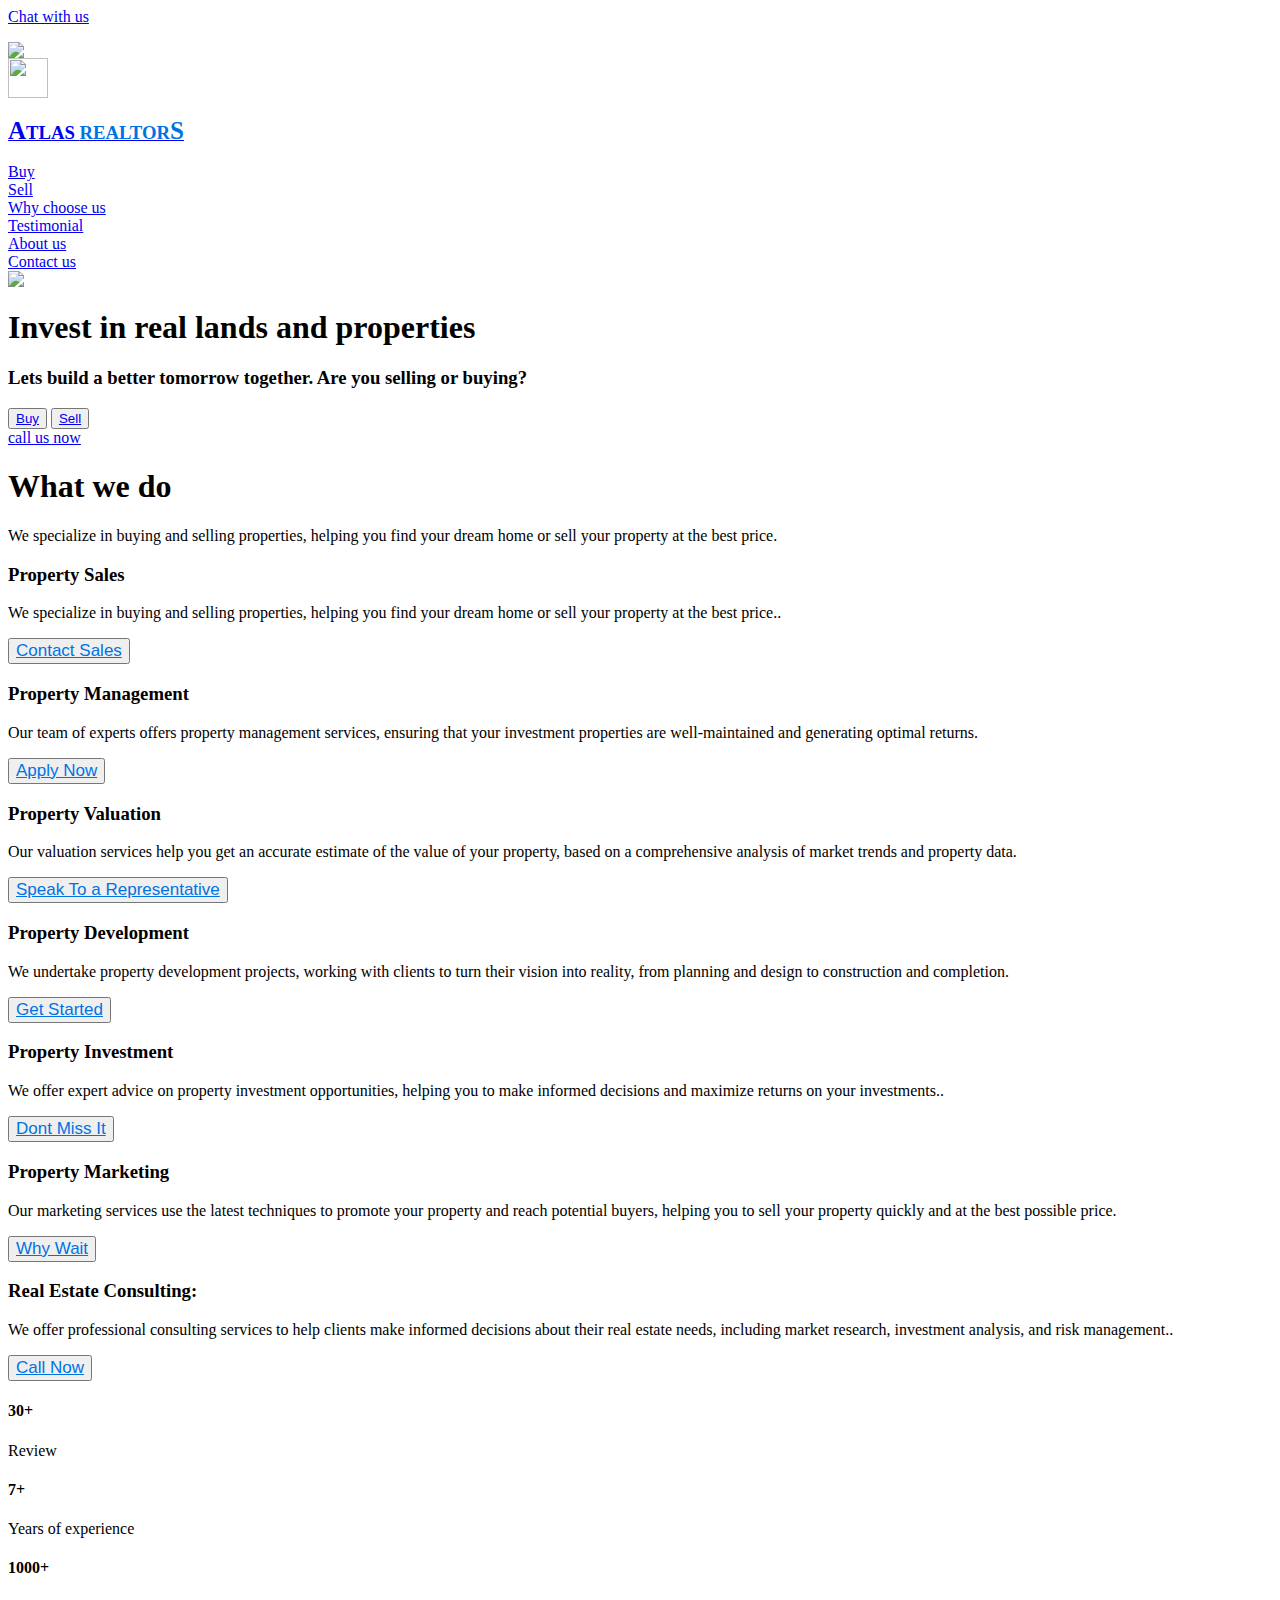
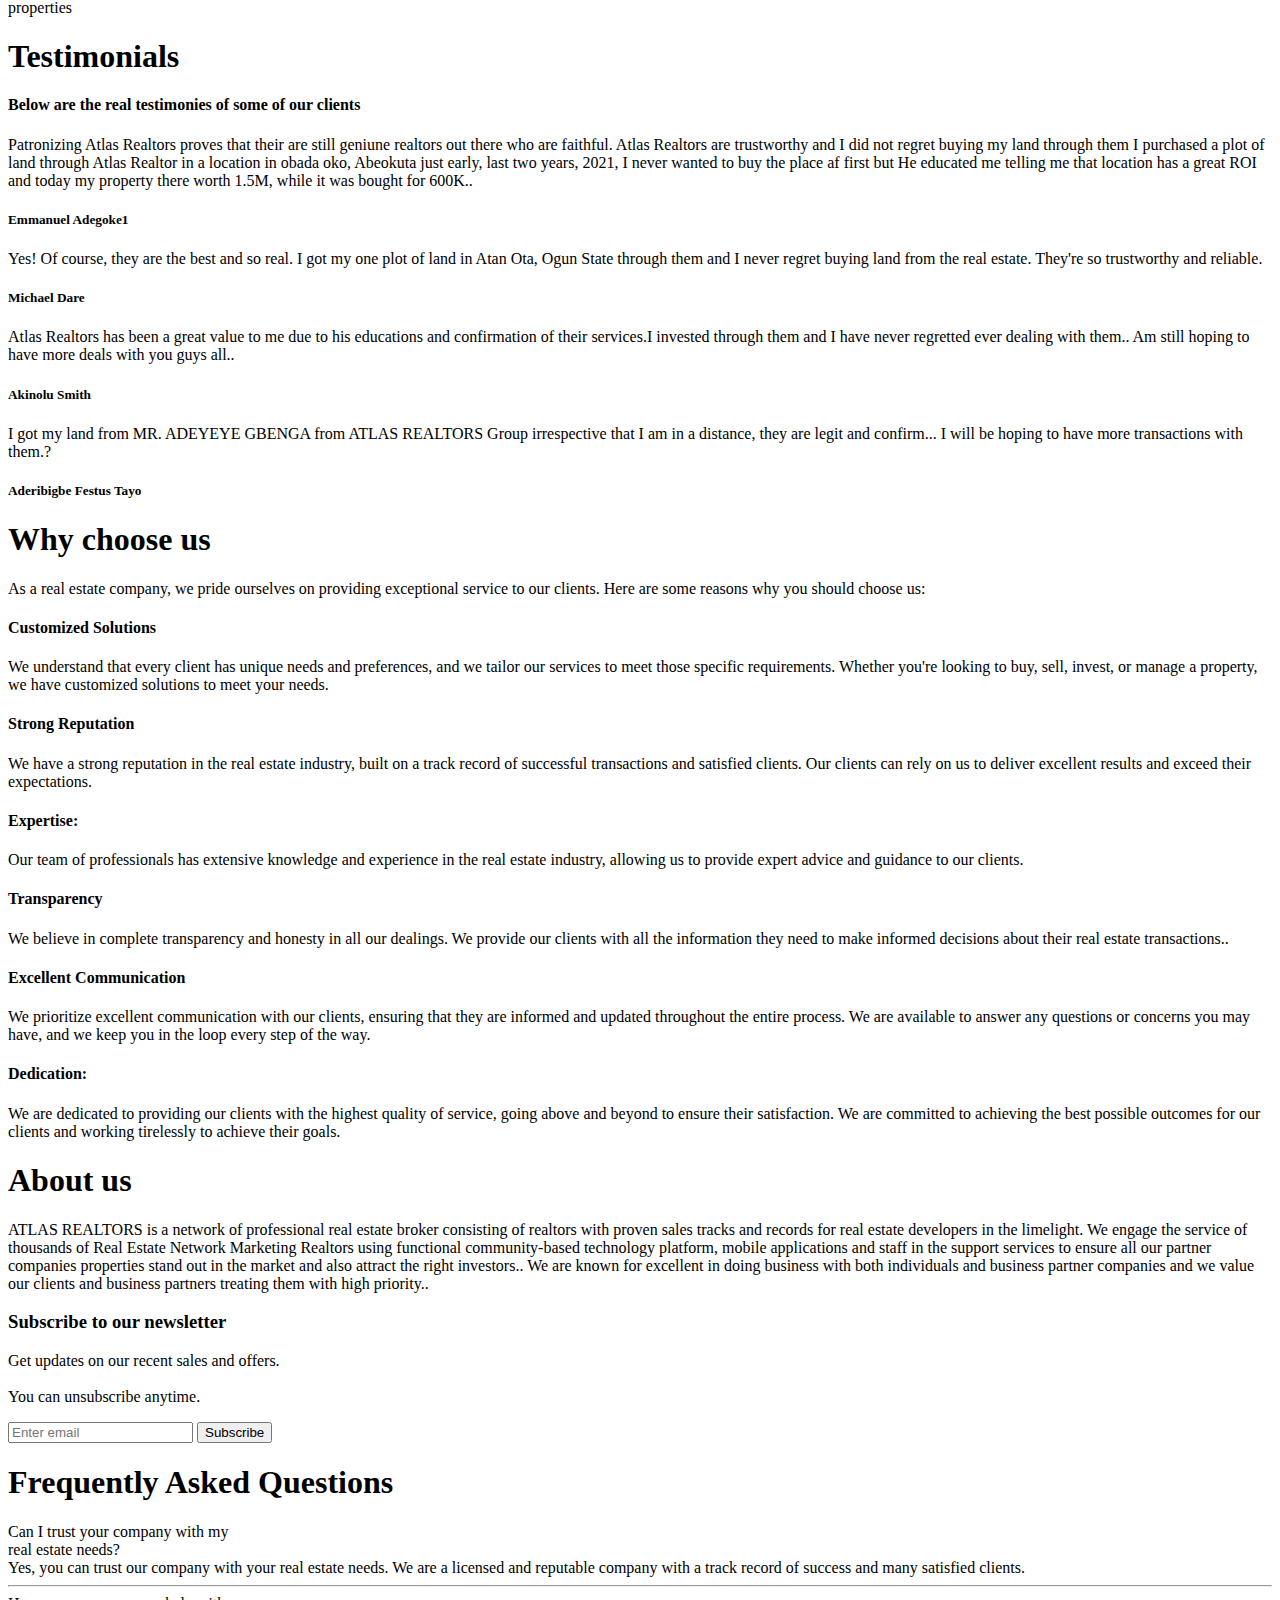
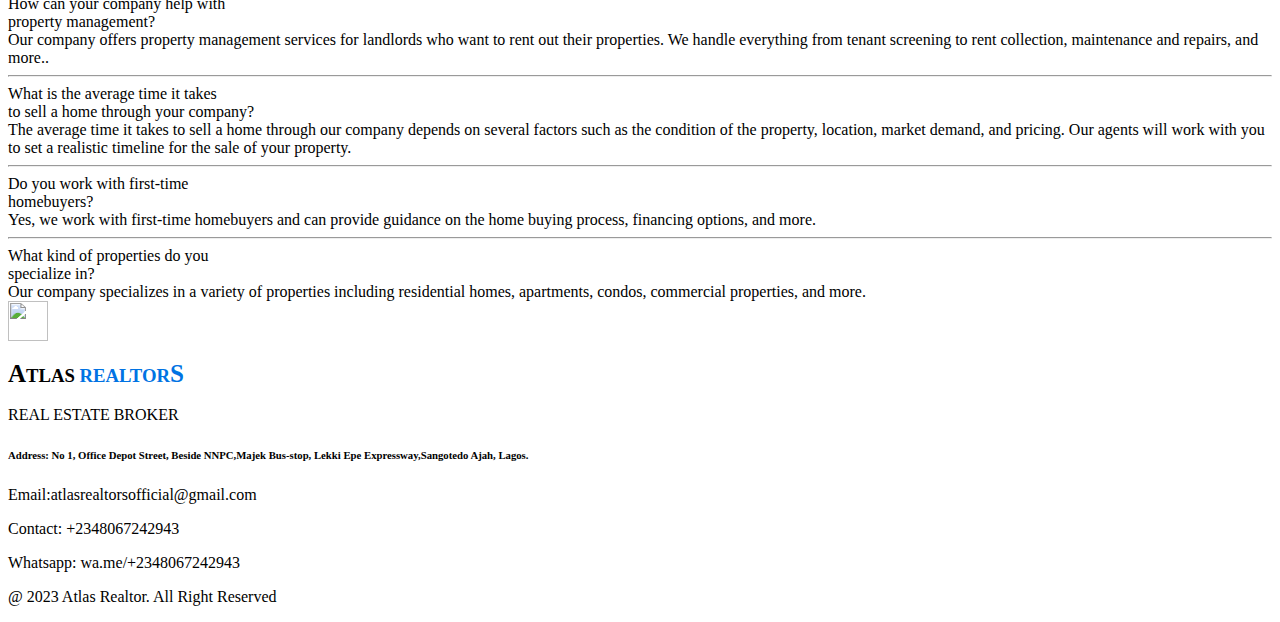
==== index.html @ 378260a9 "Update index.html" ====
<html>
    <head>
        <meta charset="UTF-8">
  <meta http-equiv="X-UA-Compatible" content="IE=edge">
  <meta name="viewport" content="width=device-width, initial-scale=1.0">
        <title>
    Atlas Real Estate Management Company
        </title>
        <link rel="icon" type="image/png" href="/assets/images/logo.PNG">
        <link rel="preconnect" href="https://fonts.googleapis.com">
<link rel="preconnect" href="https://fonts.gstatic.com" crossorigin>
<link href="https://fonts.googleapis.com/css2?family=Satisfy&display=swap" rel="stylesheet">
        <link rel="stylesheet" href="https://cdnjs.cloudflare.com/ajax/libs/font-awesome/6.1.2/css/all.min.css" 
        integrity="sha512-1sCRPdkRXhBV2PBLUdRb4tMg1w2YPf37qatUFeS7zlBy7jJI8Lf4VHwWfZZfpXtYSLy85pkm9GaYVYMfw5BC1A=="
         crossorigin="anonymous" 
        referrerpolicy="no-referrer" />
        <link href="assets/css/style.css" rel="stylesheet" type="text/css">
        <link href="assets/css/mediaquery.css" rel="stylesheet" type="text/css">
        <link rel="stylesheet" href="path/to/font-awesome/css/font-awesome.min.css">
        <link rel="preconnect" href="https://fonts.googleapis.com">
        <link rel="preconnect" href="https://fonts.gstatic.com" crossorigin>
        <link
          href="https://fonts.googleapis.com/css2?family=Monoton&family=Rubik:wght@300;400;500;600;700;800;900&display=swap"
          rel="stylesheet">
      
    <!--============ Boxicons ===============-->
    <link href='https://unpkg.com/boxicons@2.1.4/css/boxicons.min.css' rel='stylesheet'>

    </head>
    <body>




        <div class="chat">
            <a href="#"> <p class="chat-text">Chat with us</p></a>
              <a href="#"><img class="whatsapp-img" src="assets/images/whatsapp-icon-logo-8CA4FB831E-seeklogo.com.png" ></a>
          </div>  
        
          <div  class="scrollTop"><i class="fa-solid fa-chevron-up"></i></div>


<header>

  <a href="index.html"> <div class="logo-card">
    <img src="assets/images/logo.PNG" width="40">
    <h3><span style="font-size: 25PX;">A</span>TLAS <span style="color: #0073E3;">REALTOR<span style="font-size: 25PX;">S</span></span></h3>
     </div> </a>


        

         <div class="menu-btns">
            <i class="fa-solid fa-bars open" width="50"></i>
             <i id="close" class="fa-solid fa-xmark hide" width="50"></i> 
           </div>
    
           <div id="menu-bar" class="slide">

            <div class="nav-link-card">
      
              <div class="nav-link">  <a href="buy.html">Buy</a></div>
             
              <div class="nav-link">  <a href="sell.html">Sell</a></div>
       
              <div class="nav-link">  <a href="index.html#services">Why choose us</a></div>

            <div class="nav-link">  <a href="index.html#testimonials">Testimonial</a></div>

            <div class="nav-link">  <a href="index.html#about">About us</a></div>
           
            <div  id="special-btn" class="nav-link"><a href="buy.html">Contact us</a></div>
          
            </div>
    

    </div>
    </header>

  


<section class="home">
  
    <div class="smallie">
        <img   class="home-img" src="assets/images/IMG_6002.JPG">
    </div>

<div class="home-text">
<h1>Invest in real lands and properties</h1>
<h3>Lets build a better tomorrow together. Are you selling or buying?</h3>

<div class="btn-card">
<button> <a href="buy.html">Buy</a></button>
<button class="whitty"> <a href="buy.html">Sell</a></button>
</div>



<div class="home-call">
  <a href="tel:+2348067242943">  <i class="fa fa-phone"></i>
  call us now</a>
</div>

</div>
</section>



<section id="services" class="what-we-do">
<h1>What we do</h1>
<p class="do-p"> We specialize in buying and selling properties, helping you find your dream home or sell your property at the best price.</p>

     <div class="what-we-do-mother">

        <div class="what-we-do-card">
          <i class="fas fa-handshake"></i>
<h3>Property Sales</h3>
<p> We specialize in buying and selling properties, helping you find your dream home or sell your property at the best price..</p>
       <button> <a style="color: #0073E3; font-size: 17px;" href="sell.html"> Contact Sales <i class="fa-solid fa-chevron-right arrow"></i> </a></button>
        </div>

        <div class="what-we-do-card">
          <i class="fa-solid fa-house"></i>
            <h3>Property Management</h3>
            <p> Our team of experts offers property management services, ensuring that your investment properties are well-maintained and generating optimal returns.</p>
            <button> <a style="color: #0073E3; font-size: 17px;" href="buy.html"> Apply Now <i class="fa-solid fa-chevron-right arrow"></i> </a></button>
                    </div>

                    <div class="what-we-do-card">
                      <i class="fa-solid fa-tag"></i>
                        <h3>Property Valuation</h3>
                        <p>Our valuation services help you get an accurate estimate of the value of your property, based on a comprehensive analysis of market trends and property data.</p>
                        <button> <a style="color: #0073E3; font-size: 17px;" href="tel:+2348067242943"> Speak To a Representative <i class="fa-solid fa-chevron-right arrow"></i> </a></button>
                                </div>

                                <div class="what-we-do-card">
                                  <i class="fa-solid fa-layer-group"></i>
                                    <h3>Property Development</h3>
                                    <p> We undertake property development projects, working with clients to turn their vision into reality, from planning and design to construction and completion.</p>
                                    <button> <a style="color: #0073E3; font-size: 17px;" href="sell.html"> Get Started <i class="fa-solid fa-chevron-right arrow"></i> </a></button>
                                            </div>



                                            <div class="what-we-do-card">
                                              <i class="fa-solid fa-coins"></i>
                                                <h3> Property Investment</h3>
                                                <p>We offer expert advice on property investment opportunities, helping you to make informed decisions and maximize returns on your investments..</p>
                                                <button> <a style="color: #0073E3; font-size: 17px;" href="tel:+2348067242943"> Dont Miss It <i class="fa-solid fa-chevron-right arrow"></i> </a></button>
                                                        </div>

                                                        <div class="what-we-do-card">
                                                          <i class="fa-solid fa-chart-simple"></i>
                                                            <h3> Property Marketing</h3>
                                                            <p>Our marketing services use the latest techniques to promote your property and reach potential buyers, helping you to sell your property quickly and at the best possible price.</p>
                                                            <button> <a style="color: #0073E3; font-size: 17px;" href="tel:+2348067242943"> Why Wait <i class="fa-solid fa-chevron-right arrow"></i> </a></button>
                                                                    </div>
                        

                                                                    <div class="what-we-do-card">
                                                                      <i class="fa-solid fa-question"></i>
                                                                        <h3> Real Estate Consulting:</h3>
                                                                        <p> We offer professional consulting services to help clients make informed decisions about their real estate needs, including market research, investment analysis, and risk management..</p>
                                                                        <button> <a style="color: #0073E3; font-size: 17px;" href="tel:+2348067242943"> Call Now <i class="fa-solid fa-chevron-right arrow"></i> </a></button>
                                                                                </div>
                                    
                                                        
                                                        












     </div>

</section>

<section class="achievements">
    <span>
<h4>30+</h4>
<p>Review</p>
    </span>

    <span>
        <h4>7+</h4>
        <p>Years of experience</p>
            </span>

            <span>
                <h4>1000+</h4>
                <p>properties</p>
                    </span>     

</section>

<section id="testimonials" class="testimonials">
<h1>Testimonials</h1>
<h4>Below are the real testimonies of some of our clients</h4>

<div class="test-card-mother">


         <div class="testcard fade">
    
           <p>Patronizing Atlas Realtors proves that their are still geniune realtors 
            out there who are faithful. Atlas Realtors are trustworthy and I did not regret 
            buying my land through them I purchased a plot of land through Atlas Realtor in a 
            location in obada oko, Abeokuta just early, last two years, 2021, I never wanted to 
            buy the place af first but He educated me telling me that location has a great ROI and
             today my property there worth 1.5M, while it was bought for 600K..
            </p>
         
                <h5>Emmanuel Adegoke1</h5>
         
            </div>

             <div class="testcard fade">
    
              <p>
                Yes! Of course, they are the best and so real.
                I got my one plot of land in Atan Ota, Ogun State through them and I never regret buying land from the real estate.
                They're so trustworthy and reliable.
                </p>
             
                    <h5> Michael Dare</h5>
             
                </div>



                 <div class="testcard fade">
    
                  <p>Atlas Realtors has been a great value to me due to his educations and 
                    confirmation of their services.I invested through them and I have never
                     regretted ever dealing with them.. Am still hoping to have more deals with
                      you guys all..
                    </p>
               
                      <h5>Akinolu Smith</h5>
               
                  </div>

                  <div class="testcard fade">
    
                    <p> I got my land from MR. ADEYEYE GBENGA from ATLAS REALTORS Group irrespective that I am in a distance, they are legit and confirm... 

                      I will be hoping to have more transactions with them.?</p>
                 
                        <h5>Aderibigbe Festus Tayo</h5>
                 
                    </div>

</div>


<div style="text-align: center;">
  <span class="dot"></span>
  <span class="dot"></span>
  <span class="dot"></span>
  <span class="dot"></span>
</div>



</section>


<section class="why-us">
<h1>Why choose us</h1>
<p class="why-p">As a real estate company, we pride ourselves on providing exceptional service to our clients. Here are some reasons why you should choose us:</p>

      <div class="why-card-mother">


        <span class="why-card">
   
            <h4>Customized Solutions</h4>

           <p> We understand that every client has unique needs and preferences, and we tailor our services to meet those specific requirements.
             Whether you're looking to buy, sell, invest, or manage a property, we have customized solutions to meet your needs.</p>
        
            </span>





            <span class="why-card">
   
              <h4>Strong Reputation</h4>
  
             <p> We have a strong reputation in the real estate industry,
               built on a track record of successful transactions and satisfied clients. Our clients can rely on us to deliver excellent results and exceed their expectations.</p>
          
              </span>


            <span class="why-card">
   
                <h4>Expertise: </h4>

               <p>Our team of professionals has extensive knowledge and experience in the real estate industry, allowing us to provide expert advice and guidance to our clients.
                </p>
            
                </span>



                  <span class="why-card">
   
                    <h4>Transparency</h4>
        
                   <p> We believe in complete transparency and honesty in all our
                     dealings. We provide our clients with all the information they need to make informed decisions about their real estate transactions..</p>
                
                    </span>




                    <span class="why-card">
   
                      <h4>Excellent Communication</h4>
          
                     <p> We prioritize excellent communication with our clients, ensuring that they are informed and updated
                       throughout the entire process. We are available to answer any questions or concerns you may have, and we keep you in the loop every step of the way.</p>
                  
                      </span>



                        <span class="why-card">
   
                          <h4>Dedication:</h4>
              
                         <p> We are dedicated to providing our clients with the highest quality of service, going above and beyond to ensure their satisfaction. 
                          We are committed to achieving the best possible outcomes for our clients and working tirelessly to achieve their goals.</p>
                      
                          </span>

</div>
</section>



<section id="about" class="about-us">
<h1>About us</h1>
<p>ATLAS REALTORS is a network of professional 
  real estate broker consisting of realtors with
   proven sales tracks and records for real estate 
   developers in the limelight.
  We engage the service of thousands of Real 
  Estate Network Marketing Realtors using functional 
  community-based technology platform, mobile applications 
  and staff in the support services to ensure all our partner 
  companies properties stand out in the market and also attract 
  the right investors..
  We are known for excellent in doing business with both individuals 
  and business partner companies and we value our clients and business
   partners treating them with high priority..</p>

</section>


<section class="newsletter">
<h3>Subscribe to our newsletter</h3>
<p>Get updates on our recent sales and offers. <br><br>  You can unsubscribe anytime.</p>

    <form id="news-form" action="">
        <input type="email" id="email" name="Email" placeholder="Enter email" id="email" required> 
        <button>Subscribe</button>
        </form>

</section>




<section id="faq">
    <h1>Frequently Asked Questions</h1>
    
    <div class="faq-mother">
    
      <div class="faq-card">
    <div class="faq-header" >Can I trust your company with my <br> real estate needs?</div>
    
    <div class="faq-answer">
      <div class="faq-answer-content">
        Yes, you can trust our company with your real estate needs. We are a licensed and reputable company with a track record of success and many satisfied clients.</div>
    </div>
      </div>

<hr>

      <div class="faq-card">
        <div class="faq-header" > How can your company help with <br> property management?</div>
        
        <div class="faq-answer">
          <div class="faq-answer-content">
           
Our company offers property management services for landlords who want to rent out their properties. We handle everything from tenant screening to rent collection, maintenance and repairs, and more..</div>
        </div>
          </div>
  
  <hr>
  
      <div class="faq-card">
        <div class="faq-header" > What is the average time it takes <br> to sell a home through your company?</div>
        
        <div class="faq-answer">
          <div class="faq-answer-content">The average time it takes to sell a home
             through our company depends on several
             factors such as the condition of the property, location, 
            market demand, and pricing. Our agents will work with you to 
            set a realistic timeline for the sale of your property.</div>
        </div>
          </div>
  
  <hr>
  
          <div class="faq-card">
            <div class="faq-header" >Do you work with first-time  <br>homebuyers?</div>
            
            <div class="faq-answer">
              <div class="faq-answer-content">
                
Yes, we work with first-time homebuyers and can provide guidance on the home buying process, financing options, and more.
              </div>
            </div>
              </div>
  <hr>
  
              <div class="faq-card">
                <div class="faq-header" >What kind of properties do you <br> specialize in?</div>
                
                <div class="faq-answer">
                  <div class="faq-answer-content">
                    Our company specializes in a variety of properties including residential homes, apartments, condos, commercial properties, and more.</div>
                </div>
                  </div>
    </div>
    
    
    </section>
  
  





    <footer>

      <div class="foot-mother">
<div class="foot-right">
      <div class="foot-logo-card">

        <img src="assets/images/logo.PNG" width="40">

          <span>
            <h3><span style="font-size: 25PX;">A</span>TLAS <span style="color: #0073E3;">REALTOR<span style="font-size: 25PX;">S</span></span></h3>
          <p>REAL ESTATE BROKER</p>
        </span>
      
      </div>

          <h6>Address: No 1, Office Depot Street, Beside NNPC,Majek Bus-stop, Lekki Epe Expressway,Sangotedo Ajah, Lagos.</h6>
    
</div>

      <div class="foot-contact-card">
          <p>Email:atlasrealtorsofficial@gmail.com</p>
          <p>Contact: +2348067242943</p>
          <p>Whatsapp: wa.me/+2348067242943</p>
          <span>
            <i class="fa-brands fa-square-instagram"></i>
            <i class="fa-brands fa-facebook"></i>
          </span>
      </div>

      </div>
<p class="copyright">@ 2023 Atlas Realtor. All Right Reserved</p>
  </footer>


 <script src="assets/js/main.js"></script>
    </body>
</html>
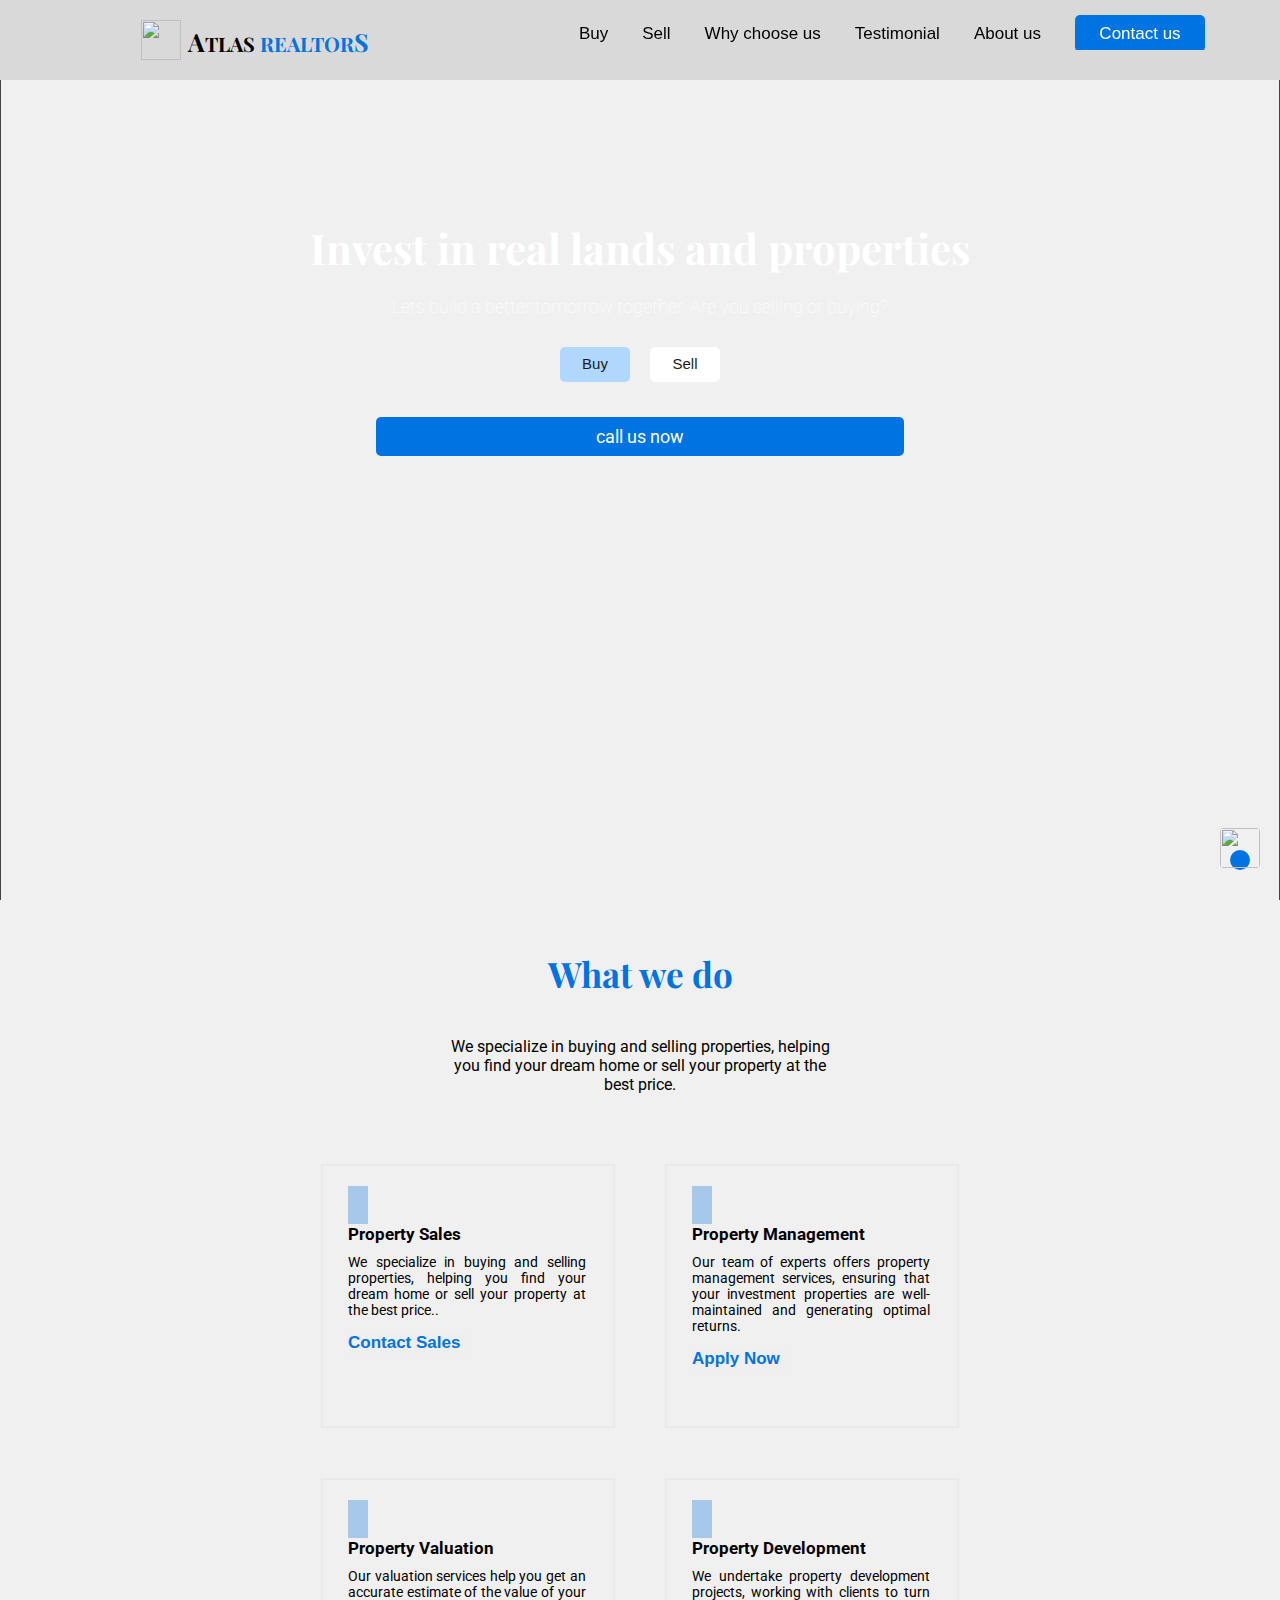
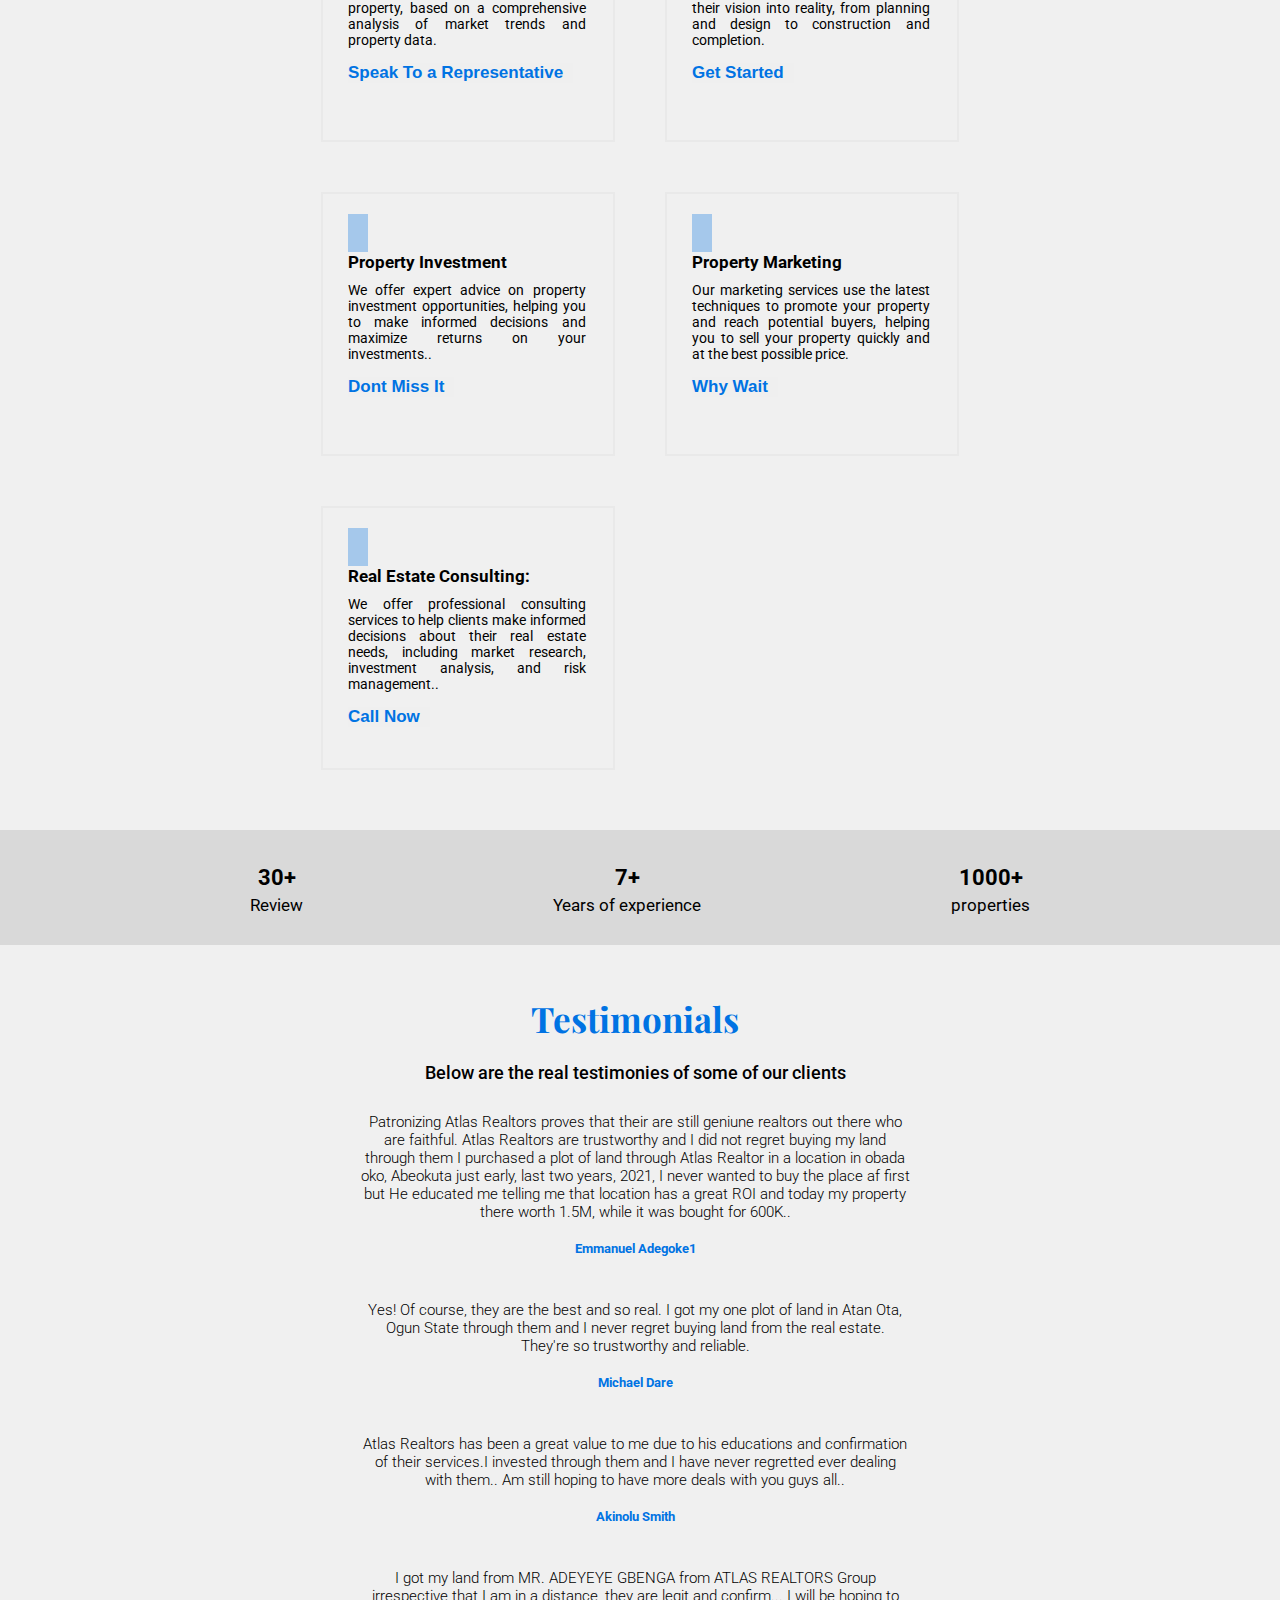
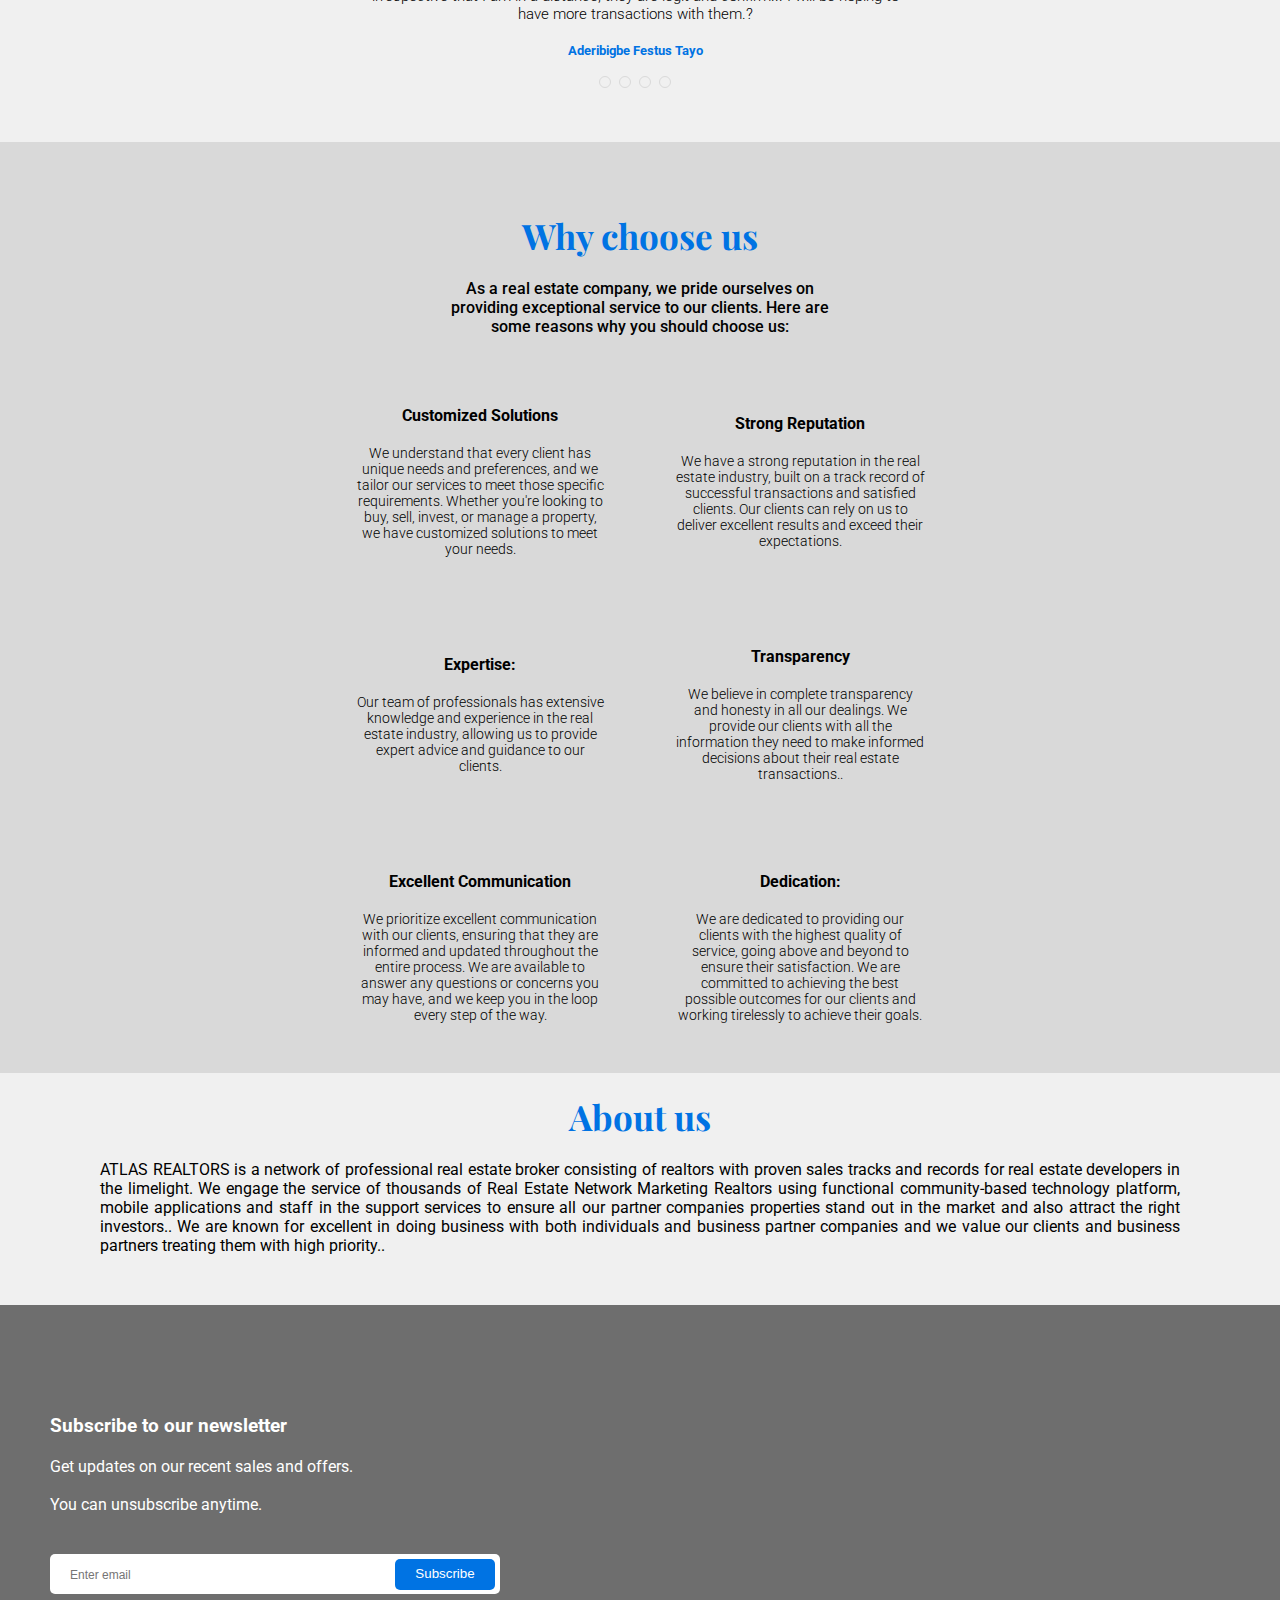
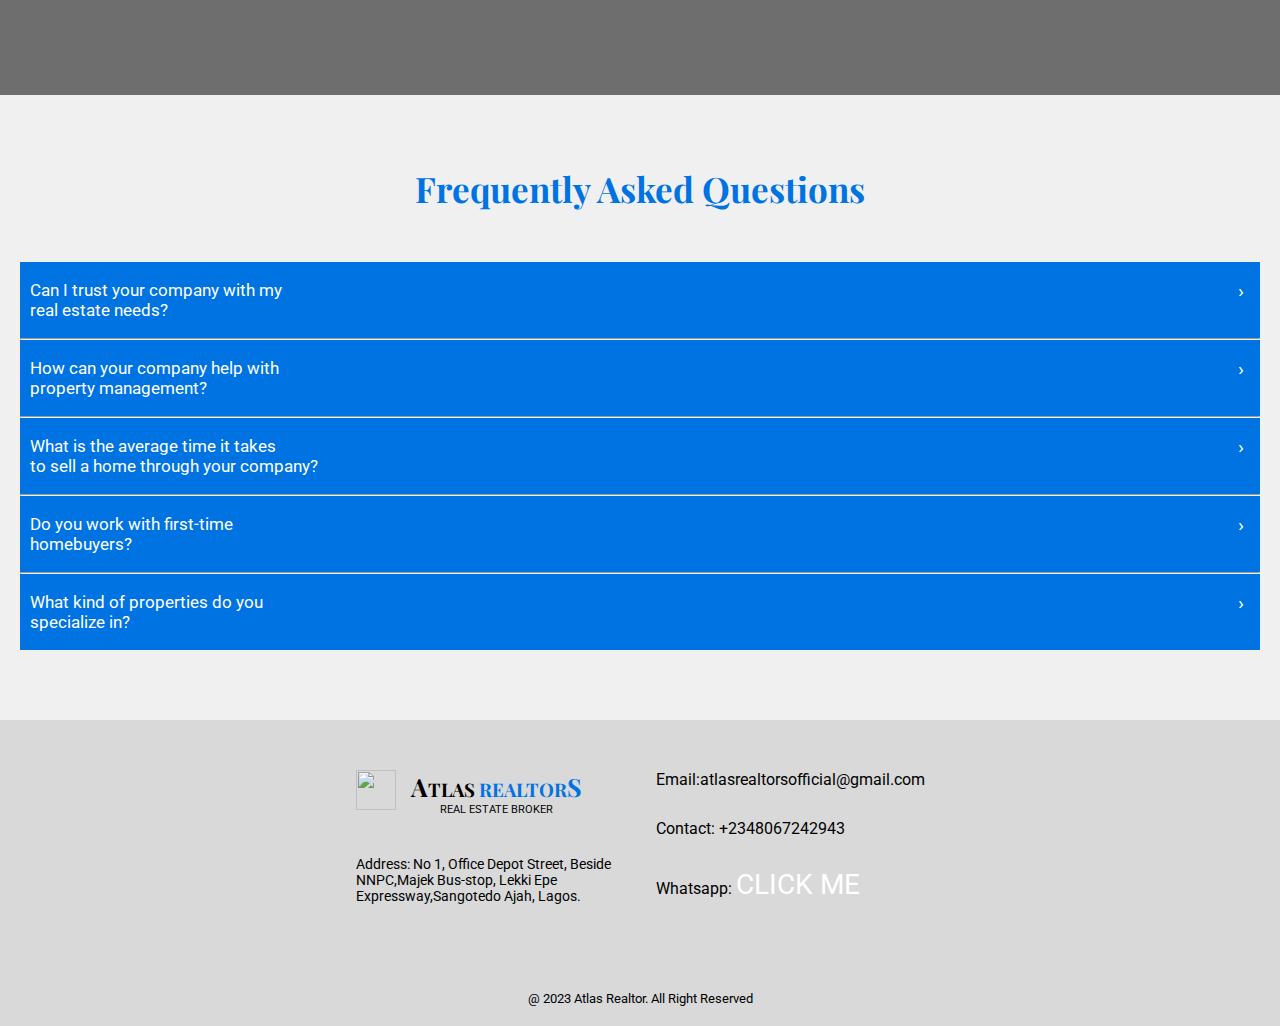
==== commit 546bf1de: "Update index.html" ====
--- a/index.html
+++ b/index.html
@@ -26,17 +26,37 @@
     <!--============ Boxicons ===============-->
     <link href='https://unpkg.com/boxicons@2.1.4/css/boxicons.min.css' rel='stylesheet'>
 
+        
+     <!-- Meta Pixel Code -->
+<script>
+!function(f,b,e,v,n,t,s)
+{if(f.fbq)return;n=f.fbq=function(){n.callMethod?
+n.callMethod.apply(n,arguments):n.queue.push(arguments)};
+if(!f._fbq)f._fbq=n;n.push=n;n.loaded=!0;n.version='2.0';
+n.queue=[];t=b.createElement(e);t.async=!0;
+t.src=v;s=b.getElementsByTagName(e)[0];
+s.parentNode.insertBefore(t,s)}(window, document,'script',
+'https://connect.facebook.net/en_US/fbevents.js');
+fbq('init', '565066428895745');
+fbq('track', 'PageView');
+</script>
+<noscript><img height="1" width="1" style="display:none"
+src="https://www.facebook.com/tr?id=565066428895745&ev=PageView&noscript=1"
+/></noscript>
+<!-- End Meta Pixel Code -->   
+        
+        
     </head>
     <body>
 
 
 
 
-        <div class="chat">
-            <a href="#"> <p class="chat-text">Chat with us</p></a>
-              <a href="#"><img class="whatsapp-img" src="assets/images/whatsapp-icon-logo-8CA4FB831E-seeklogo.com.png" ></a>
-          </div>  
-        
+         <div class="chat">
+        <a href="#"> <p class="chat-text">Chat with us</p></a>
+          <a href="http://wa.me/2348067242943"><img class="whatsapp-img" src="assets/images/what (2).PNG" ></a>
+      </div> 
+
           <div  class="scrollTop"><i class="fa-solid fa-chevron-up"></i></div>
 
 
@@ -479,10 +499,10 @@
       <div class="foot-contact-card">
           <p>Email:atlasrealtorsofficial@gmail.com</p>
           <p>Contact: +2348067242943</p>
-          <p>Whatsapp: wa.me/+2348067242943</p>
+          <p>Whatsapp:  <a href="http://wa.me/2348067242943">  CLICK ME </a></p>
           <span>
-            <i class="fa-brands fa-square-instagram"></i>
-            <i class="fa-brands fa-facebook"></i>
+           <a href="https:www.instagram.com/atlasrealtorsofficial?igshid=ZDdkNTZiNTM=" <i class="fa-brands fa-square-instagram"></i></a>
+           <a href="https:www.facebook.com/Adekoyzcreative?mibextid=ZbWKwL" <i class="fa-brands fa-facebook"></i></a>
           </span>
       </div>
 
--- a/assets/css/style.css
+++ b/assets/css/style.css
@@ -0,0 +1,1341 @@
+
+@import url('https://fonts.googleapis.com/css2?family=Playfair+Display:ital,wght@0,400;0,500;0,600;0,700;0,800;1,400&family=Roboto:ital,wght@0,100;0,300;0,400;1,300&display=swap');
+
+/*
+font-family: 'Playfair Display', serif;
+font-family: 'Roboto', sans-serif;
+
+
+ */
+
+
+
+:root {
+	--color-bg:#0073E3;
+	--color-light-blue: #B0D7FD;
+	--color-lighter-blue: #DEEBF8;
+	--color-grey: #D9D9D9;
+	--color-light-grey: #A7A9AB;
+	--color-white:white;
+	--color-black: #161B1F;
+
+	--box-shadow: 0px 4px 15px 5px rgba(0, 0, 0, 0.05);
+  }
+  
+
+   /* PRELOADER STYLE RULES */
+  #preloader { 
+	display: none;
+	 position: fixed; 
+	 top: 0;
+	  left: 0; 
+	  width: 100%; 
+	  height: 100%;
+	  background: rgba(46, 40, 40, 0.7);
+	   }
+   #loader {
+	 position: absolute;
+	  top: 50%; left: 50%;
+	   transform: translate(-50%, -50%);
+		border: 8pxsolid #f3f3f3;
+		 border-top: 8px solid #3498db; 
+	border-radius: 50%;
+	 width: 60px;
+	 height: 60px; 
+  animation: spin 2s linear infinite; 
+  } 
+  
+  @keyframes spin
+   {
+	 0% { transform: rotate(0deg); } 
+	 100% { transform: rotate(360deg); } 
+	}
+
+	/*END OF PRE LOADER STYLE RULES*/
+
+
+*{
+  margin:0px;
+  padding:0px;
+  scroll-behavior: smooth;
+
+ }
+
+a{
+	text-decoration: none;
+	color: inherit;
+}
+
+ h1{
+	font-family: 'Playfair Display', serif;
+	color:var(--color-bg);
+	font-size: 35px;
+ }
+ body {
+	font-family: 'Roboto', sans-serif;
+
+  scroll-behavior: smooth;
+
+transition: 0.4s;
+background-color: #b4b5b634;
+}
+
+
+
+  .theme__toggle {
+	position: absolute;
+	top: 1.5rem;
+	right: 6rem;
+	font-size: 2rem;
+	cursor: pointer;
+	transition: 0.4s;
+	color:var(--color-purple);
+  }
+  
+  
+  
+.home-social{
+	 position:fixed;
+   top:30%;
+	display:flex;
+	flex-direction:column;
+	gap:20px;
+	right:5px;
+	 z-index: 99999;
+}
+
+.home-social i,a{
+	font-size:28px;
+	color: var(--color-white);
+}
+
+
+/* WHATSAPP FIXED ICON */
+.chat{
+    position:fixed;
+     top:93%;
+     display:flex;
+     justify-content:right;
+     align-items:right;
+    right:20px;
+    z-index: 99999;
+    
+    }
+    
+    .chat-text{
+    background-color:white;
+    width:110px;
+    text-align:center;
+    border-radius:8px;
+    line-height:1.7;
+    font-weight:500;
+     height:27px;
+     display:none;
+  
+    }
+    
+    .whatsapp-img{
+    border-radius:10%;
+    height:40px;
+     width:40px;
+    margin-top:-9px;
+    animation: scaleUp 3s ease-in-out infinite;
+    }
+  
+
+    @keyframes scaleUp {
+ 
+        0%,
+        100% { transform: translateY(0) scale(1); }
+        
+        50% { transform: translateY(-5px) scale(1.05);}
+        
+        }
+/* WHATSAPP FIXED ICON */
+
+
+
+.scrollTop{
+  position:fixed;
+  bottom:30px;
+  right:30px;
+  background-color: #0073E3;
+  color: white;
+  cursor: pointer;
+  transition: all 0.5s ease 0s;
+  z-index: 9999;
+  padding: 10px;
+  border-radius:30px;
+}
+
+ /* END OF  SCROLL TO TOP STYLE RULES */
+  
+
+
+header{
+background-color:var(--color-grey);
+display: flex;
+padding:15px;
+position: fixed;
+width: 100%;
+z-index: 9;
+text-align: center;
+	justify-content:center;
+}
+
+
+header a{
+color: black;
+}
+
+
+.logo-card img{
+width:40px;
+position:relative;
+top:5px;
+}
+
+
+.logo-card{
+	display: flex;
+	text-align: center;
+	justify-content:center;
+gap:7px;
+padding-bottom:10px;
+}
+
+
+
+.logo-card  h3{
+	position:relative;
+	top:10px;
+	font-family: 'Playfair Display', serif;
+	font-size: 20px;
+	}
+
+.menu-btns{
+ position:absolute;
+left:10px;
+  z-index:1;
+ top:25px;
+	width:30px;
+	height:30px;
+	color: black;
+	text-align:center;
+	display:flex;
+	justify-content:center;
+}
+
+.menu-btns i{
+	font-size:30px;
+	
+   }
+
+
+#menu-bar{
+display:flex;
+flex-direction:column; 
+position:absolute;
+background-color: var(--color-grey);
+
+height:300px;
+transition: all 0.4s ease;
+top:63;
+width:100%;
+gap:20px;
+ right:0px;
+ z-index:4;
+  overflow:hidden;
+ text-align:left;
+ box-shadow:  0 1px 0  rgba(128, 128, 128, 0.452);
+}
+
+.nav-link a{
+ text-decoration:none;
+color: black;
+ font-weight:500;
+ font-size:14px;
+}
+
+
+
+.nav-link{
+ display:flex;
+flex-direction:column;
+ position:relative;
+ top:5px;
+ margin:25px;
+	font-weight:bold;
+	font-family: 'Orbitron', sans-serif;
+	left:-10px;
+}
+
+#special-btn{
+background-color:var(--color-bg);
+color:white;
+width:130px;
+text-align: center;
+line-height: 2.2;
+color:white;
+border-radius:5px;
+}
+
+#special-btn a{
+	color:white;
+	}
+	
+
+.slide{
+left:-100%;
+}
+
+
+.hide{
+visibility:hidden;
+z-index:1;
+}
+
+.open{
+position:absolute;
+
+}
+
+
+/* HOME STYLE RULES */
+
+.home{
+  padding-bottom:10px;
+  display: flex;
+  flex-direction: column;
+  justify-content: center;
+  align-items: center;
+}
+
+.smallie{
+width: 100%;
+overflow: hidden;
+height:100vh;
+	
+}
+
+.home-img{
+	width:100%;
+	position: relative;
+top:60px;
+	filter: brightness(35%);
+	animation:zoomInOut 15s linear infinite;
+}
+
+
+
+
+
+
+.home-text{
+position:absolute;
+z-index: 2;
+top:170px;
+color:var(--color-white);
+margin:20px;
+}
+
+.home-text h1{
+	padding:20px 0 20px 0;
+	font-size:32px;
+	color:var(--color-white);
+	}
+
+
+
+.home-text h3{
+	font-size: 15px;
+	font-weight: 300;
+	}
+	
+
+	
+
+.btn-card{
+padding:30px 0 30 0;
+display:flex;
+gap:20px;
+color:var(--color-black);
+}
+
+.btn-card button {
+	line-height:2.5;
+	width:70px;
+	background-color: var(--color-light-blue);
+	border:none;
+	color:var(--color-black);
+	border-radius: 5px;
+	}
+	
+	.btn-card .whitty{
+		background-color:var(--color-white);
+	}
+
+.btn-card a{
+	color:var(--color-black);
+	font-size:15px;
+}
+	
+	
+.home-call{
+width: 90%;
+background-color: var(--color-bg);
+text-align: center;
+line-height: 2.2;
+border-radius: 5px;
+margin:5px;
+
+}
+
+
+.home-call a{
+	font-size:18px;
+	}
+	
+
+/*what-we-do  STYLE RULES */
+
+.what-we-do{
+padding:20px;
+display:flex ;
+flex-direction: column;
+align-items:center;
+justify-content: center;
+}
+
+
+.what-we-do h1{
+	padding-bottom:20px;
+	color: var(--color-bg);
+	}
+	
+.what-we-do .do-p{
+	text-align: center;
+	}
+	
+
+	.what-we-do-card{
+
+border:2px solid rgba(128, 128, 128, 0.068);
+width: 250px;
+height:200px;
+position:relative;
+padding: 30px 15px 10px 30px;
+	}
+
+
+
+
+.what-we-do-card h3{
+font-size:17px;
+padding:10px 0 0px 0;
+}
+
+.what-we-do-card p{
+	font-size:14px;
+	padding:10px 0 10px 0px;
+	}
+
+	.what-we-do-card i{
+		font-size:35px;
+		color:#0073E3;
+		background-color:#0071e34f;
+		padding:10px;
+		}
+
+		.what-we-do-card .arrow{
+			font-size:15px;
+			color:#0073E3;
+			background-color:transparent;
+			padding:5px;
+			}
+	
+
+	.what-we-do-mother{
+display:flex;
+flex-direction: column;
+gap:50px;
+padding-top:40px;
+padding-bottom:40px;
+justify-content:center;
+align-items: center;
+	}
+
+	.what-we-do-mother button{
+		border:none;
+		font-size: 17px;
+		color: #0073E3;
+		font-weight:bold;
+			}
+		
+
+/* Achievements STYLE RULES */
+.achievements{
+	display:flex;
+	flex-direction: column;
+	justify-content:center;
+	background-color: var(--color-grey);
+	padding:30px;
+	gap:30px;
+	
+}
+
+.achievements span{
+	display:flex;
+	flex-direction: column;
+	justify-content:center;
+	text-align: center;
+}
+
+.achievements span p{
+	font-size:17px;
+	padding:5px 0 0 0;
+}
+
+.achievements h4{
+	font-size:22px;
+	padding:5px 0 0 0;
+}
+
+
+
+/*Testimonial  STYLE RULES */
+
+.testimonials{
+padding: 50px 30px 50px 20px;
+text-align: center;
+ 
+  
+}
+
+
+.testimonials h1{
+	color: var(--color-bg);
+}
+
+
+.testimonials p{
+	padding: 30px 20px 20px 20px;
+	font-weight:300;
+	font-size: 15;
+}
+
+.testimonials h4{
+	padding: 20px 0 0px 0;
+	font-weight:500;
+	font-size: 18;
+}
+
+.testimonials h5{
+	padding: 0px 0 15px 0;
+	color: var(--color-bg);
+}
+
+.test-card-mother{
+display: flex;
+flex-direction:column ;
+justify-content: center;
+align-items: center;
+}
+
+.dot{
+	border:1px solid var(--color-grey);
+	height:10px;
+width:10px;
+margin: 0 2px;
+
+border-radius: 50%;
+display:inline-block;
+transition: background-color 0.6s ease;
+text-align: center;
+}
+
+.test-card{
+display: none;
+}
+
+
+.active{
+	background-color: var(--color-light-blue);
+}
+
+.fade{
+	animation-name: fade;
+	animation-duration: 1.5s;
+	text-align: center;
+}
+
+@keyframes fade{
+	from{opacity:.4}
+	to{opacity:.1}
+}
+
+
+
+/*Why-us  STYLE RULES */
+
+.why-us{
+display:flex;
+flex-direction: column;
+justify-content:center;
+align-items:center;
+text-align: center;
+padding:60px 20px 20px 20px;
+background-color: var(--color-grey);
+}
+
+.why-us h1{
+	padding:10px 0 20px 0;
+	color:#0073E3;
+	}
+	
+	.why-us p{
+		font-weight:500;
+	
+		}
+		
+
+.why-card-mother{
+	display:flex;
+	flex-direction: column;
+	justify-content:center;
+	padding-top: 30px;
+	padding-bottom: 30px;
+	gap:20px;
+	
+}
+.why-card{
+	display:flex;
+	flex-direction: column;
+	justify-content:center;
+	
+	}
+	.why-card p{
+		font-weight:300;
+		font-size: 14px;
+		
+		}
+
+.why-card h4{
+padding: 20px 0 20px 0;
+}
+
+
+
+/* ABOUT  STYLE RULES */
+
+.about-us{
+	display:flex;
+	flex-direction: column;
+	justify-content:center;
+	align-items: center;
+	padding: 20px 20px 50px 20px;
+	text-align: center;
+}
+
+.about-us h1{
+	padding-bottom: 20px;
+	color:#0073E3;
+}
+
+
+/* NEWSLETTER */
+
+.newsletter{
+	padding:20px;
+  background-image: url('/assets/images/IMG_6001.JPG') !important;
+  background-blend-mode: overlay;
+  background-size: cover;
+	background-repeat: no-repeat;
+ background-color:rgba(0, 0, 0, 0.541);
+ color:white;
+ 
+	}
+
+	.newsletter p{
+		padding:20px 0 40px 0;
+		}
+
+		.newsletter h3{
+			padding:60px 0 0px 0;
+			}
+	
+			#news-form{
+				padding: 0 0 60px 0;
+				display: flex;
+			}
+		
+			#news-form button{
+				background-color: var(--color-bg);
+				color:var(--color-white);
+				width:100px;
+				border:none;
+				line-height: 2.3;
+				border-radius:5px;
+				position: relative;
+				left:185px;
+				top:5px;
+				
+			}
+		
+
+
+	#news-form input{
+		width:290px;
+		height:40px;
+		border-radius:5px;
+		border:none;
+		position:absolute;
+		
+	}
+
+	#news-form input::placeholder{
+		position:relative;
+		left:20px;
+		font-size: 12px;;
+	}
+
+
+
+
+/* FAQ STYLE RULES */
+
+#faq{
+	padding:70px 20px 70px 20px;;
+   }
+   
+   #faq h1{
+	 padding-bottom:50px;
+	 color: #0073E3;
+	text-align: center;
+   }
+   
+   .faq-mother{
+	 background-color:var(--color-bg);
+	 color:white;
+	
+	margin:0px;
+   
+   }
+   
+   .faq-card{
+   
+   }
+   
+   .faq-header{
+	 padding:18px 10px 18px 10px;
+	 font-size:17px;
+	 cursor:pointer;
+	 position:relative;
+	 background-color: var(--color-bg);
+   }
+   
+   
+   .faq-header::after{
+	 content:"\203A";
+	 font-size:20px;
+	position:absolute;
+	 right:1rem;
+	top:17px;
+	
+   }
+   
+   .faq-header.active::after{
+	content:"\2039";
+	
+   }
+   
+   .faq-answer-content{
+	padding:15px;
+	  font-size:14px;
+	border-top:1px solid black;
+	background-color:var(--color-white);
+	color:var(--color-black);
+   }
+   
+   .faq-answer{
+	max-height:0;
+	overflow:hidden;
+	transition: max-height 0.2s ease-out;
+   }
+   
+   .faq-header.active + .faq-answer{
+	max-height:1000px;
+   }
+   
+   /* END OF FAQ STYLE RULES */
+   
+   
+
+
+
+
+/* FOOTER STYLE RULES */
+
+footer{
+	 padding:20px;
+	display:flex;
+	flex-direction:column;
+	justify-content:center;
+	color:black;
+	background-color: var(--color-grey);
+}
+
+.foot-logo-card{
+display:flex;
+gap:15px;
+padding-bottom:40px;
+}
+
+.foot-logo-card p{
+	font-size:11px;
+	text-align:center;
+	}
+
+	footer h6{
+font-size:14px;
+font-weight:400;
+	}
+
+	.foot-contact-card{
+padding: 30px 0 30px 0;
+display:flex;
+flex-direction: column;
+gap:30px;
+	}
+
+	.copyright{
+text-align:center;
+font-size:13px;
+	}
+
+footer h3{
+	font-family: 'Playfair Display', serif;
+}
+
+
+
+
+	/* MEDIA QUERY STYLE RULES */
+	/* MEDIA QUERY STYLE RULES */
+	/* MEDIA QUERY STYLE RULES */
+	/* MEDIA QUERY STYLE RULES */
+	/* MEDIA QUERY STYLE RULES */
+
+	@media (min-width: 768px) {
+
+/* HOME STYLE RULES */
+
+.home{
+	padding-bottom:10px;
+	display: flex;
+	flex-direction: column;
+	justify-content: center;
+	align-items: center;
+  }
+  
+  .smallie{
+  width: 100%;
+  overflow: hidden;
+  height:100vh;
+	  
+  }
+  
+  .home-img{
+	  width:100%;
+	  position: relative;
+  top:60px;
+	  filter: brightness(35%);
+	  animation:zoomInOut 15s linear infinite;
+	  object-fit:fill;
+  }
+  
+  
+  
+  
+  
+  
+  .home-text{
+  position:absolute;
+  z-index: 2;
+  top:180px;
+
+  margin:20px;
+  text-align: center;
+  display: flex;
+	flex-direction: column;
+  justify-content: center;
+	align-items: center;
+  }
+  
+  .home-text h1{
+	  padding:20px 0 20px 0;
+	  font-size:42px;
+	  }
+  
+  .home-text span{
+	  color: var(--color-purple);
+	  
+	  }
+  
+  .home-text h3{
+	  font-size: 18px;
+	  font-weight: 100;
+	  }
+	  
+	  
+  
+  .btn-card{
+  padding:30px 0 30 0;
+  display:flex;
+  gap:20px;
+  justify-content: center;
+  align-items: center;
+  }
+  
+  .btn-card button{
+	  line-height:2.3;
+	  width:70px;
+
+	  border:none;
+	  
+	  border-radius: 5px;
+	  }
+
+  
+	  
+  .home-call{
+  width: 80%;
+ 
+  text-align: center;
+  line-height: 2.2;
+  border-radius: 5px;
+  margin:5px;
+  justify-content: center;
+  align-items: center;
+  }
+
+
+
+
+
+  /*what-we-do  STYLE RULES */
+
+.what-we-do{
+	padding:40px 20px 20px 20px;
+	display: flex;
+	flex-direction:column;
+	justify-content: center;
+	align-items: center;
+	}
+	
+	.what-we-do p{
+text-align: center;
+width:400px;
+padding:20px;
+		}
+		
+	
+		.what-we-do-card{
+			padding: 30px 15px 10px 25px;
+			width: 250px;
+			height:220px;
+		}
+	
+	
+	.what-we-do-card h3{
+	font-size:17px;
+	padding:10px 0 0px 0;
+	}
+	
+	.what-we-do-card p{
+		font-size:14px;
+		padding:10px 0 15px 0;
+		width:95%;
+		text-align: justify;
+		}
+	
+		.what-we-do-card i{
+			font-size:15px;
+			
+			
+			padding:10px;
+			}
+	
+			.what-we-do-card .arrow{
+				font-size:15px;
+				
+			
+				padding:5px;
+				}
+		
+	
+		.what-we-do-mother{
+	display:grid;
+	grid-template-columns: repeat(2,1fr);
+	gap:50px;
+	padding-top:50px;
+		}
+	
+		.what-we-do-mother button{
+			border:none;
+			
+			font-weight:bold;
+				}
+			
+
+/* Achievements STYLE RULES */
+.achievements{
+	display:flex;
+	flex-direction: row;
+	justify-content:space-evenly;
+	background-color: var(--color-grey);
+	padding:30px;
+	gap:30px;
+	
+}
+
+
+
+/*Testimonial  STYLE RULES */
+
+	.testimonials p{
+
+		font-weight:300;
+		width:550px;
+	
+	}
+
+/*Why-us  STYLE RULES */
+
+.why-us{
+display:flex;
+flex-direction: column;
+justify-content:center;
+align-items:center;
+text-align: center;
+padding:60px 20px 20px 20px;
+}
+
+.why-us h1{
+	padding:10px 0 20px 0;
+	
+	}
+	
+.why-p{
+	width:400px;
+}
+
+
+	.why-us p{
+		font-weight:500;
+	
+		}
+		
+
+.why-card-mother{
+	display:grid;
+	grid-template-columns: repeat(2,1fr);
+	justify-content:space-evenly;
+	padding-top: 50px;
+	padding-bottom: 30px;
+	gap:70px;
+	
+}
+.why-card{
+	display:flex;
+	flex-direction: column;
+	justify-content:center;
+	width:250px;
+	}
+	.why-card p{
+		font-weight:300;
+		font-size: 14px;
+		
+		}
+
+.why-card h4{
+padding: 20px 0 20px 0;
+}
+
+
+
+/* ABOUT  STYLE RULES */
+
+.about-us{
+	display:flex;
+	flex-direction: column;
+	justify-content:center;
+	align-items: center;
+	padding: 20px 100px 50px 100px;
+	text-align: center;
+}
+
+.about-us p{
+	text-align: justify;
+}
+
+
+/* NEWSLETTER */
+
+.newsletter{
+	padding:50px;
+  background-image: url('/assets/images/IMG_6001.JPG') !important;
+  background-blend-mode: overlay;
+  background-size: cover;
+	background-repeat: no-repeat;
+ background-color:rgba(0, 0, 0, 0.541);
+ color:white;
+ 
+	}
+
+	.newsletter p{
+		padding:20px 0 40px 0;
+		}
+
+		.newsletter h3{
+			padding:60px 0 0px 0;
+			}
+	
+			#news-form{
+				padding: 0 0 60px 0;
+				display: flex;
+			}
+		
+			#news-form button{
+				background-color: var(--color-bg);
+				color:var(--color-white);
+				width:100px;
+				border:none;
+				line-height: 2.3;
+				border-radius:5px;
+				position: relative;
+				left:345px;
+				top:5px;
+				
+			}
+		
+
+
+	#news-form input{
+		width:450px;
+		height:40px;
+		border-radius:5px;
+		border:none;
+		position:absolute;
+		
+	}
+
+	#news-form input::placeholder{
+		position:relative;
+		left:20px;
+		font-size: 12px;;
+	}
+
+
+/* FOOTER STYLE RULES */
+
+footer{
+	padding:20px;
+   display:flex;
+   flex-direction:column;
+   justify-content:center;
+   color:black;
+}
+
+.foot-mother{
+	display:flex;
+    justify-content:center;
+}
+
+.foot-right{
+padding-top:30px;
+}
+
+.foot-logo-card{
+display:flex;
+gap:15px;
+padding-bottom:40px;
+}
+
+.foot-logo-card p{
+   font-size:11px;
+   text-align:center;
+   }
+
+   footer h6{
+font-size:14px;
+font-weight:400;
+width:300px;
+   }
+
+   .foot-contact-card{
+padding: 30px 0 30px 0;
+display:flex;
+flex-direction: column;
+gap:30px;
+   }
+
+   .copyright{
+text-align:center;
+font-size:13px;
+padding-top:30px;
+   }
+
+
+	}
+
+	@media (min-width: 1024px) {
+
+	.menu-btns{
+		visibility: hidden;
+	   }
+	   
+	   .logo-card{
+		position:relative;
+		left:-400px;
+	
+		font-weight:bold;
+	  }
+	  
+	   
+	   
+	   #menu-bar{
+		display:flex;
+        flex-direction:row; 
+        z-index:99999;
+        position:fixed;
+       height:70px;
+       background-color:transparent;
+         visibility: visible;
+         justify-content:right;
+         top:-20px;
+          visibility: visible;
+         left:-50px;
+		 box-shadow: none;
+	   }
+	   
+	   .nav-link a{
+		text-decoration:none;
+	   color: black;
+		font-weight:500;
+		font-size:17px;
+	   }
+	   
+	   
+	   
+	   .nav-link{
+		font-weight:600;
+    top:20px;
+    font-size:58px;
+     display:inline-flex;
+     visibility: visible;
+          margin:15px;
+                  border:none;
+	   }
+	   
+
+	   .nav-link a:hover{
+		text-decoration:none;
+		color:var(--color-bg);
+	   } 
+	   
+
+	   #special-btn{
+	   background-color:var(--color-bg);
+	   color:white;
+	   width:130px;
+	   text-align: center;
+	   line-height: 2.2;
+	   color:white;
+	   border-radius:5px;
+	   }
+	   
+	   #special-btn a{
+		   color:white;
+		   }
+		   
+		   #special-btn a:hover{
+			background-color: var(--color-white);
+			color: var(--color-bg);
+			}
+			
+	   
+	   .slide{
+	    visibility: visible;
+           left:-40px;
+	   }
+	   
+	   
+	   .hide{
+	   visibility:hidden;
+	   z-index:1;
+	   }
+	   
+	   .open{
+	   position:absolute;
+	   
+	   }
+	   
+
+
+
+	}
+
+
+
+
+
+
+	@media (min-width: 1321px) {
+
+		/* WHAT WE DO STYLE RULES */
+
+	.what-we-do-mother{
+		display:grid;
+		grid-template-columns: repeat(3,1fr);
+		gap:50px;
+		padding-top:50px;
+			}
+		
+/*Testimonial  STYLE RULES */
+
+.testimonials p{
+
+	font-weight:300;
+	width:650px;
+
+}
+
+/*Why-us  STYLE RULES */
+
+.why-card-mother{
+display:grid;
+grid-template-columns: repeat(3,1fr);
+justify-content:space-evenly;
+padding-top: 50px;
+padding-bottom: 30px;
+gap:70px;
+
+		}
+
+
+		/*ABOUT STYLE RULES */
+
+.about-us p{
+	width:900px;
+			}
+
+
+			.logo-card{
+				position:relative;
+				left:-520px;
+			
+				font-weight:bold;
+			  }
+
+	}
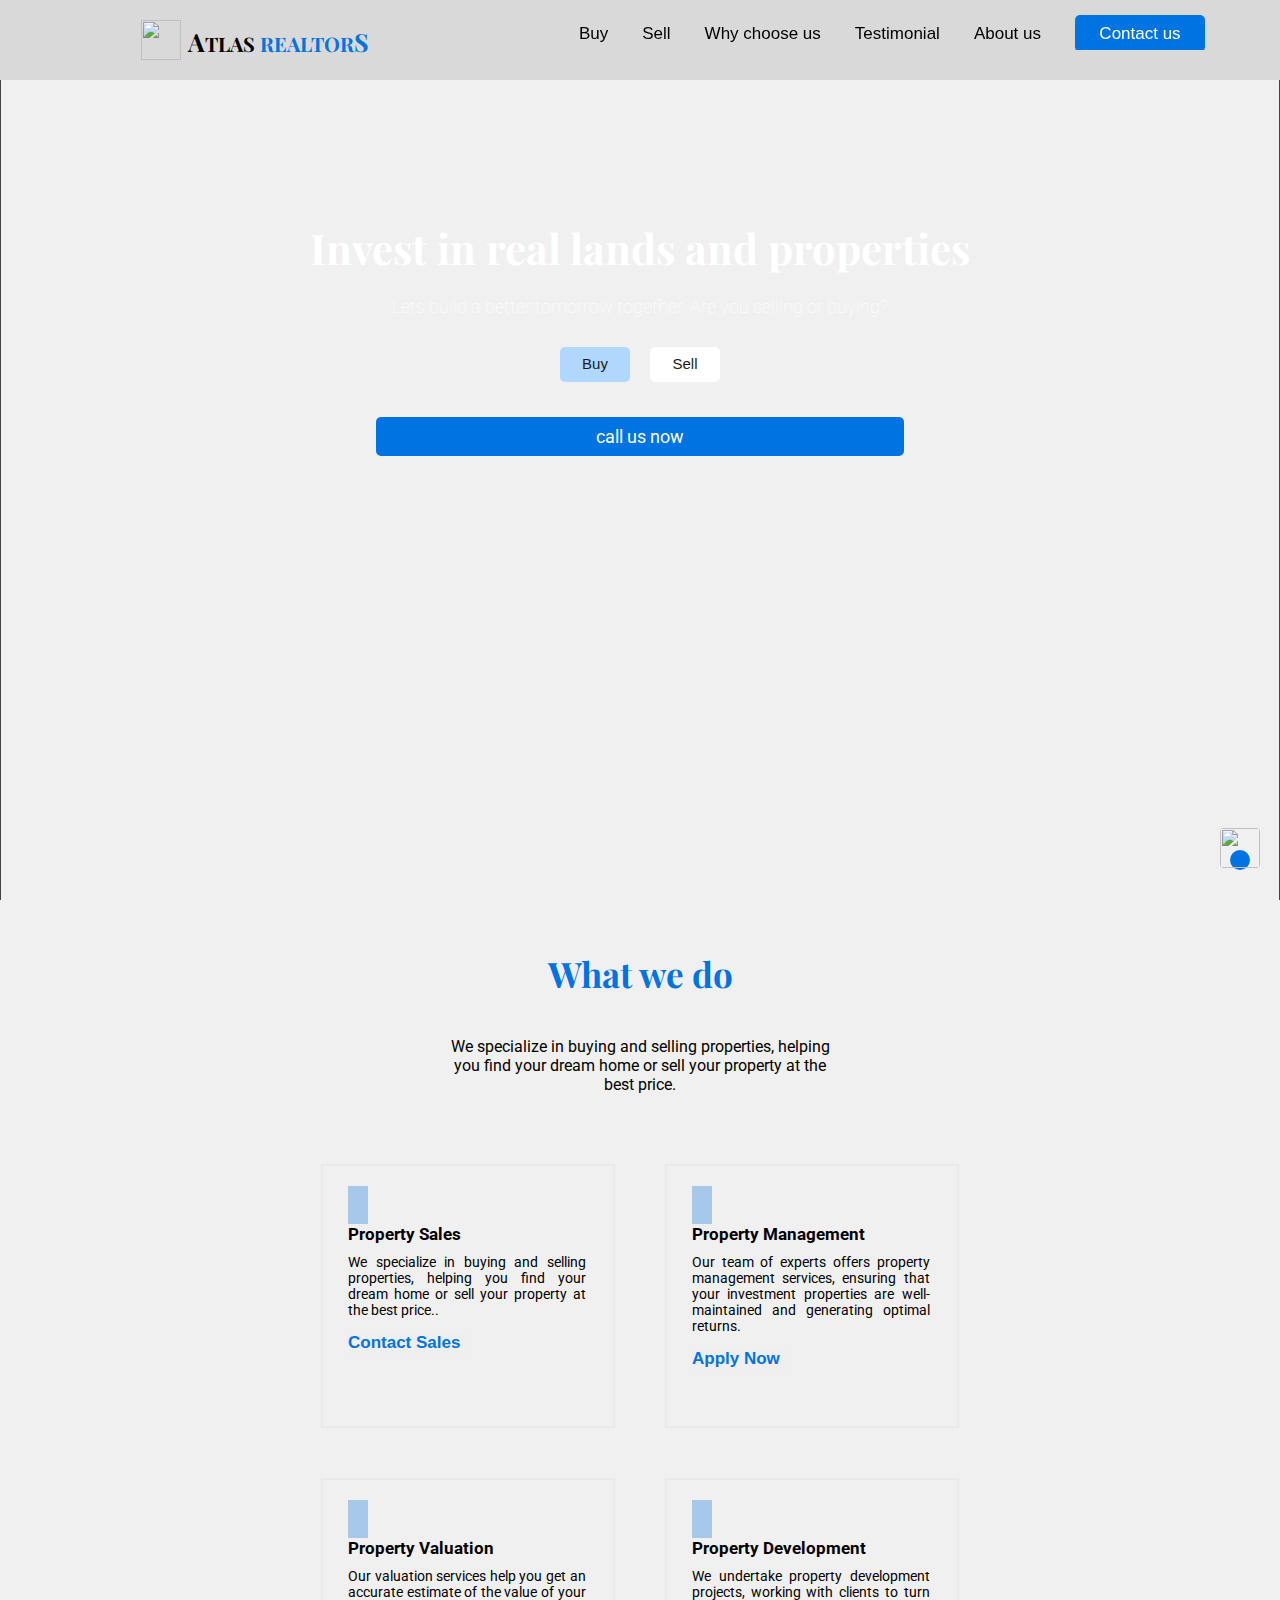
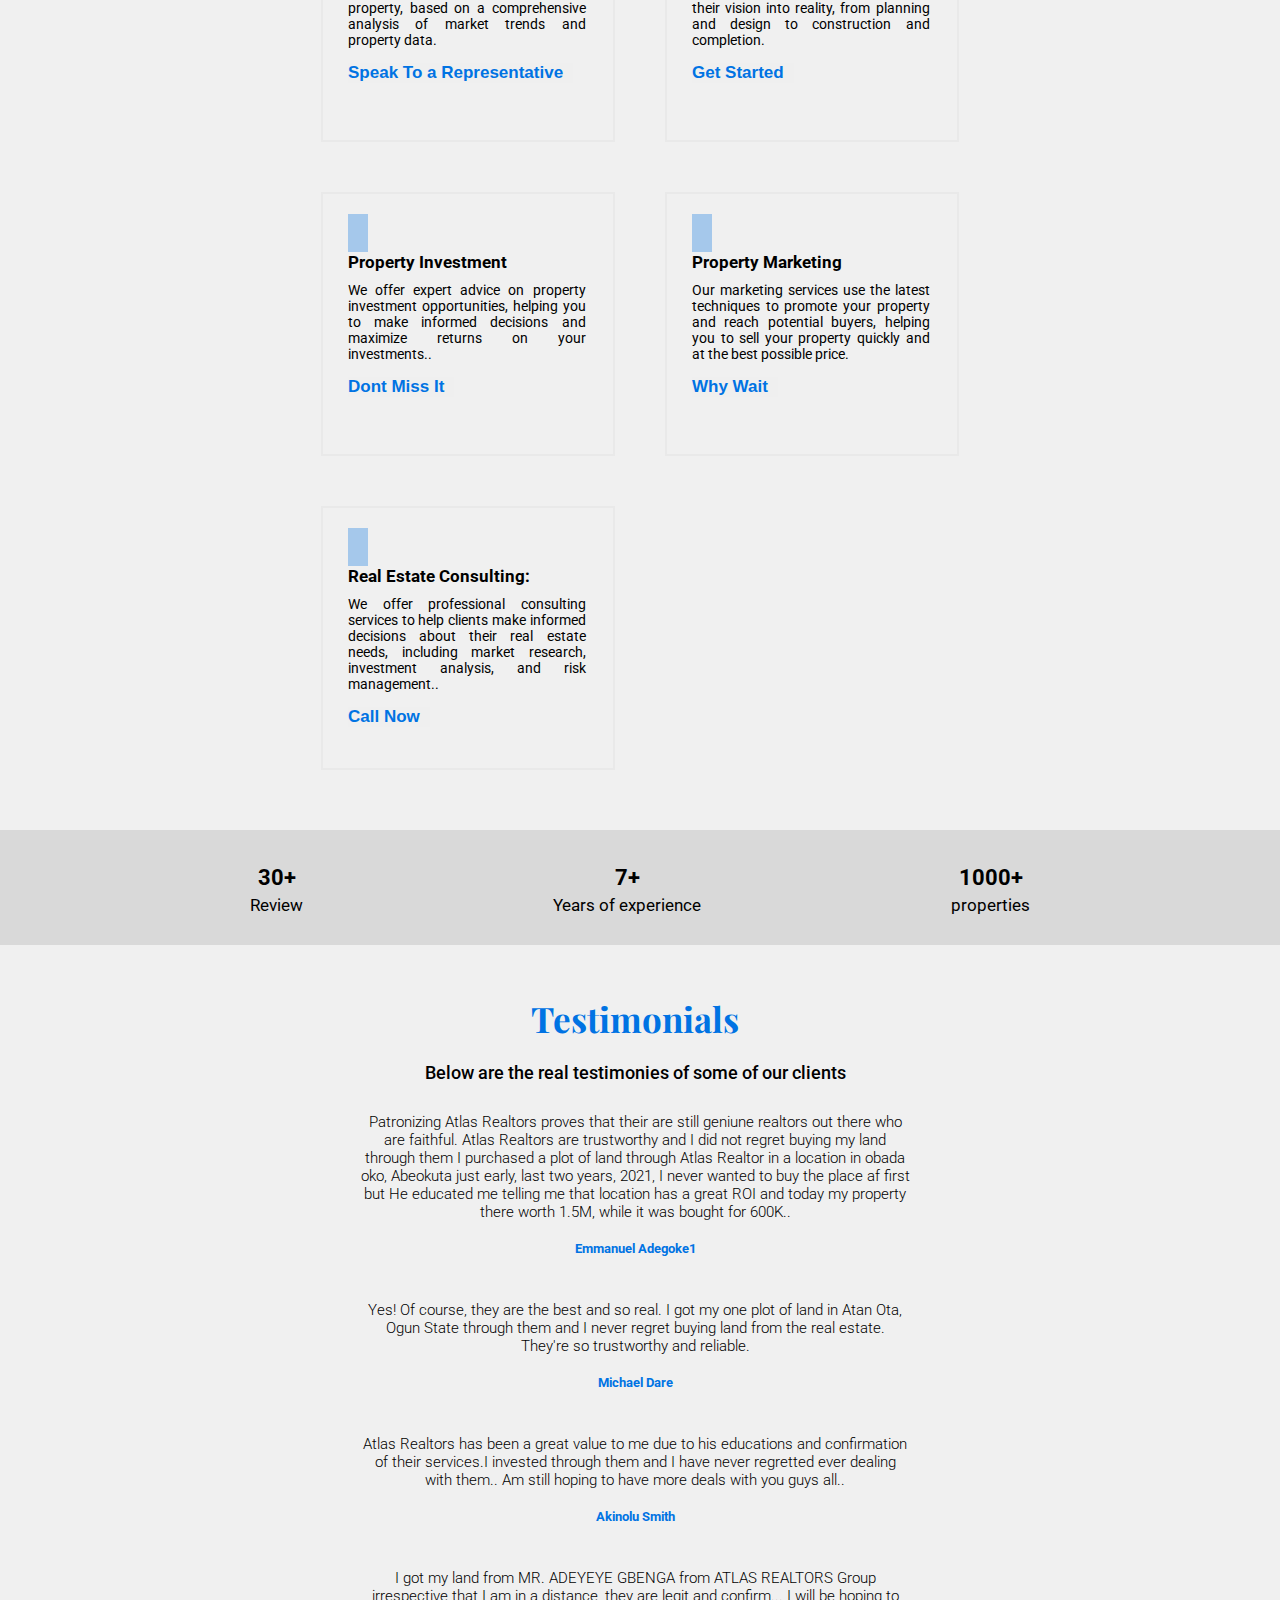
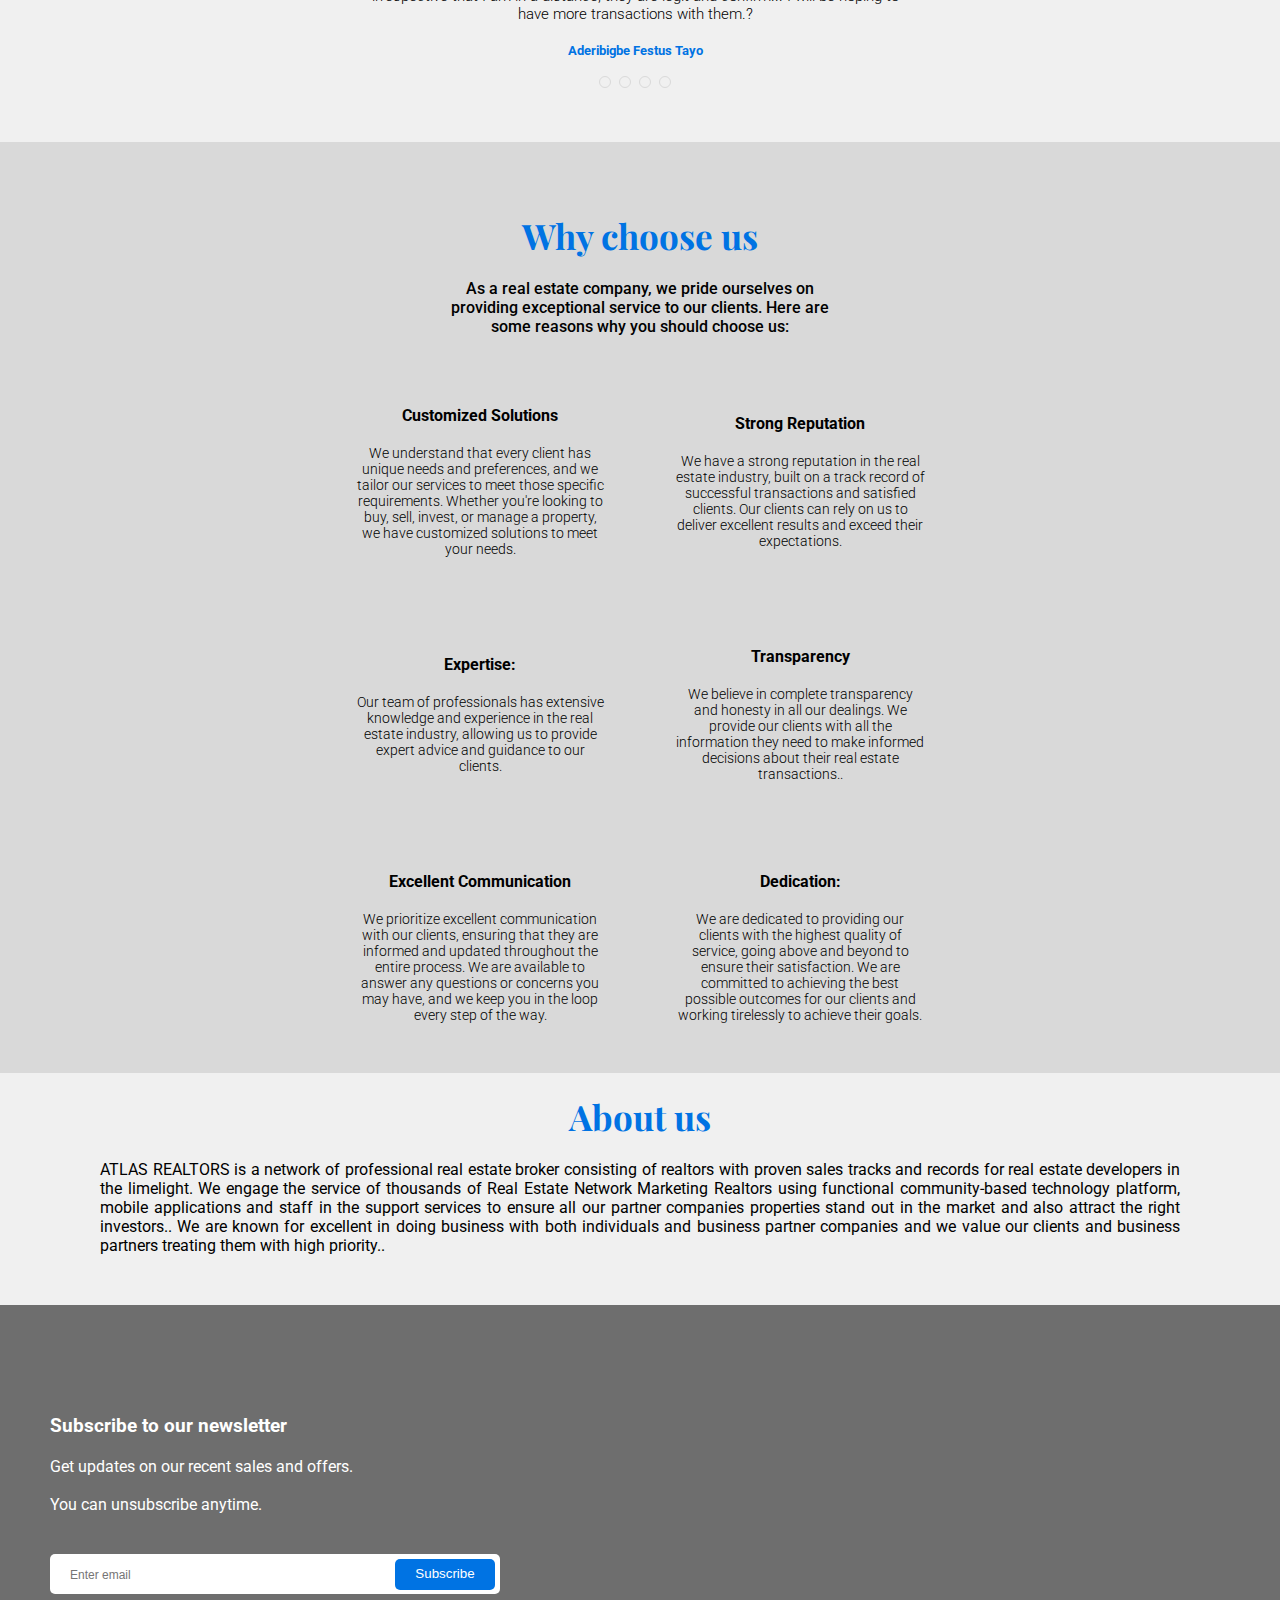
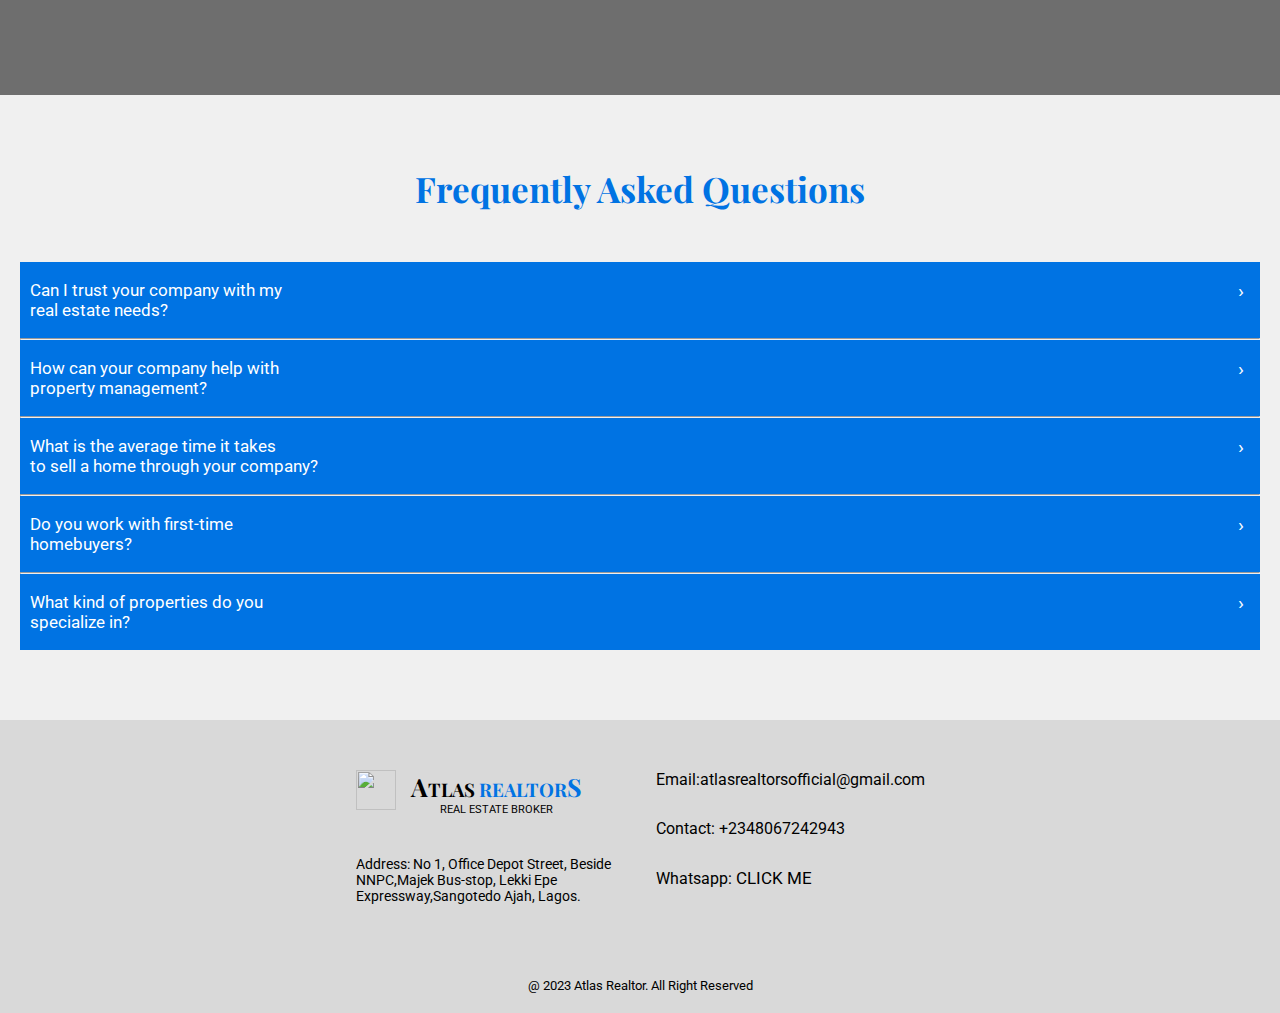
==== commit 240bdde2: "Update index.html" ====
--- a/index.html
+++ b/index.html
@@ -28,6 +28,9 @@
 
         
      <!-- Meta Pixel Code -->
+        
+      <meta name="facebook-domain-verification" content="lv2p32rfllj6dc6r9tj6jii9mwvlk4" />  
+        
 <script>
 !function(f,b,e,v,n,t,s)
 {if(f.fbq)return;n=f.fbq=function(){n.callMethod?
@@ -43,6 +46,7 @@
 <noscript><img height="1" width="1" style="display:none"
 src="https://www.facebook.com/tr?id=565066428895745&ev=PageView&noscript=1"
 /></noscript>
+        
 <!-- End Meta Pixel Code -->   
         
         
--- a/assets/css/style.css
+++ b/assets/css/style.css
@@ -817,7 +817,10 @@
 	font-family: 'Playfair Display', serif;
 }
 
-
+footer a{
+	color:black;
+	font-size:17px;
+}
 
 
 	/* MEDIA QUERY STYLE RULES */
